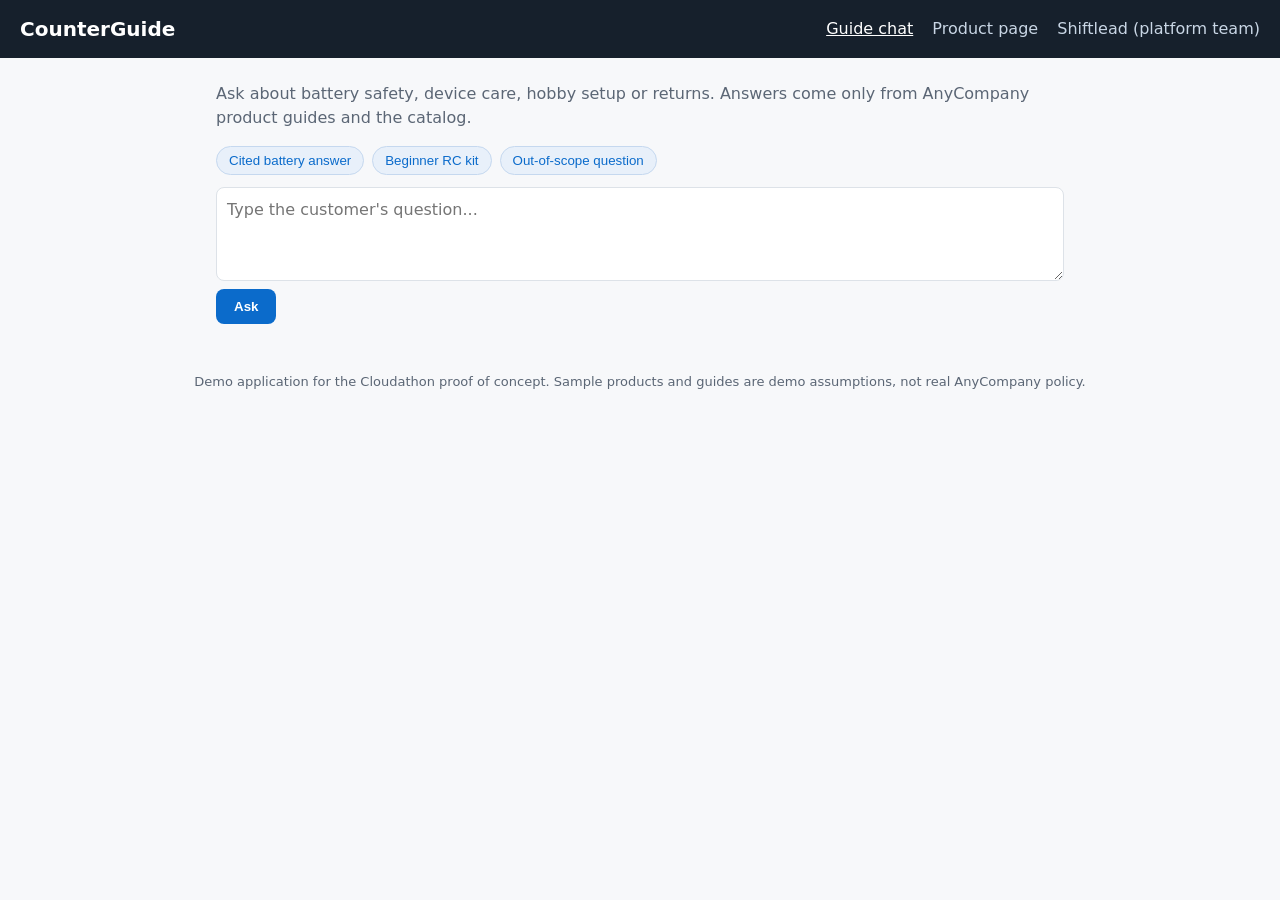
==== web/index.html @ 9fb8b52b "Add CounterGuide app tier, web pages, demo content and deploy guide - app/: Flask API for ECS Fargat" ====
<!doctype html>
<html lang="en">
<head>
<meta charset="utf-8">
<meta name="viewport" content="width=device-width, initial-scale=1">
<title>CounterGuide - Guide chat</title>
<link rel="stylesheet" href="style.css">
</head>
<body>
<header>
  <h1>CounterGuide</h1>
  <nav><a href="index.html" class="active">Guide chat</a> <a href="products.html">Product page</a> <a href="platform.html">Shiftlead (platform team)</a></nav>
</header>
<main>
  <p class="hint">Ask about battery safety, device care, hobby setup or returns. Answers come only from AnyCompany product guides and the catalog.</p>
  <div class="examples">
    <button data-q="Which battery pack is safe for the Trailblazer beginner RC truck, and what is the return window if the customer changes their mind?">Cited battery answer</button>
    <button data-q="Build a beginner RC kit for a 10-year-old. The customer wants to power the truck with loose AA batteries.">Beginner RC kit</button>
    <button data-q="What is the capital of France?">Out-of-scope question</button>
  </div>
  <form id="f">
    <textarea id="q" rows="3" maxlength="1000" placeholder="Type the customer's question..."></textarea>
    <button type="submit" id="send">Ask</button>
  </form>
  <section id="out" hidden>
    <h2>Answer</h2>
    <div id="answer"></div>
    <h3>Documents used</h3>
    <ul id="sources"></ul>
    <h3>Catalog items in this answer</h3>
    <table id="skus"><thead><tr><th>SKU</th><th>Name</th><th>Price</th><th>Stock</th></tr></thead><tbody></tbody></table>
  </section>
  <p id="err" class="err" hidden></p>
</main>
<footer>Demo application for the Cloudathon proof of concept. Sample products and guides are demo assumptions, not real AnyCompany policy.</footer>
<script>
const $ = (id) => document.getElementById(id);
document.querySelectorAll('.examples button').forEach(b => b.onclick = () => { $('q').value = b.dataset.q; ask(); });
$('f').onsubmit = (e) => { e.preventDefault(); ask(); };
function esc(s){ return String(s).replace(/[&<>"']/g, c => ({'&':'&amp;','<':'&lt;','>':'&gt;','"':'&quot;',"'":'&#39;'}[c])); }
async function ask(){
  const q = $('q').value.trim(); if (!q) return;
  $('send').disabled = true; $('send').textContent = 'Thinking...'; $('err').hidden = true;
  try {
    const r = await fetch('/api/chat', {method:'POST', headers:{'Content-Type':'application/json'}, body: JSON.stringify({question:q})});
    const d = await r.json();
    if (!r.ok) throw new Error(d.error || ('HTTP ' + r.status));
    $('answer').innerHTML = esc(d.answer).replace(/\n/g,'<br>');
    $('sources').innerHTML = d.sources.length ? d.sources.map(s => '<li>' + esc(s) + '</li>').join('') : '<li>None - nothing matched in the guides</li>';
    $('skus').querySelector('tbody').innerHTML = d.skus.length ? d.skus.map(p => `<tr><td>${esc(p.sku)}</td><td>${esc(p.name)}</td><td>$${esc(p.price)}</td><td>${esc(p.stock)}</td></tr>`).join('') : '<tr><td colspan="4">No catalog items</td></tr>';
    $('out').hidden = false;
  } catch (e) { $('err').textContent = 'Error: ' + e.message; $('err').hidden = false; }
  finally { $('send').disabled = false; $('send').textContent = 'Ask'; }
}
</script>
</body>
</html>
---- web/style.css ----
:root { --bg:#f7f8fa; --fg:#16202c; --muted:#5b6675; --accent:#0b6bcb; --card:#fff; --line:#dde2e8; --err:#b42318; }
* { box-sizing: border-box; }
body { margin:0; font: 16px/1.5 system-ui, -apple-system, "Segoe UI", sans-serif; background:var(--bg); color:var(--fg); }
header { background:#16202c; color:#fff; padding:14px 20px; display:flex; flex-wrap:wrap; gap:12px; align-items:center; justify-content:space-between; }
header h1 { margin:0; font-size:20px; }
nav a { color:#c9d6e5; text-decoration:none; margin-left:14px; }
nav a.active, nav a:hover { color:#fff; text-decoration:underline; }
main { max-width:880px; margin:24px auto; padding:0 16px; }
.hint { color:var(--muted); }
.examples { display:flex; flex-wrap:wrap; gap:8px; margin:12px 0; }
.examples button, .demo button { background:#e8f0fa; color:var(--accent); border:1px solid #c5d8ef; border-radius:16px; padding:6px 12px; cursor:pointer; }
form { display:flex; flex-direction:column; gap:8px; }
textarea { width:100%; padding:10px; border:1px solid var(--line); border-radius:8px; font:inherit; }
form button { align-self:flex-start; background:var(--accent); color:#fff; border:0; border-radius:8px; padding:10px 18px; font-weight:600; cursor:pointer; }
form button:disabled { opacity:.6; }
section { background:var(--card); border:1px solid var(--line); border-radius:10px; padding:16px 20px; margin-top:18px; }
section h2 { margin-top:0; }
table { width:100%; border-collapse:collapse; background:var(--card); margin-top:8px; }
th, td { text-align:left; padding:8px; border-bottom:1px solid var(--line); }
select { padding:8px; border-radius:8px; border:1px solid var(--line); }
.err { color:var(--err); font-weight:600; }
.note { color:var(--muted); font-style:italic; }
pre { background:#f1f3f6; padding:10px; border-radius:6px; overflow:auto; max-height:320px; font-size:13px; }
.demo { margin-top:28px; border:1px dashed #e0a800; border-radius:8px; padding:10px 14px; background:#fffbea; }
footer { color:var(--muted); font-size:13px; text-align:center; padding:24px 16px; }
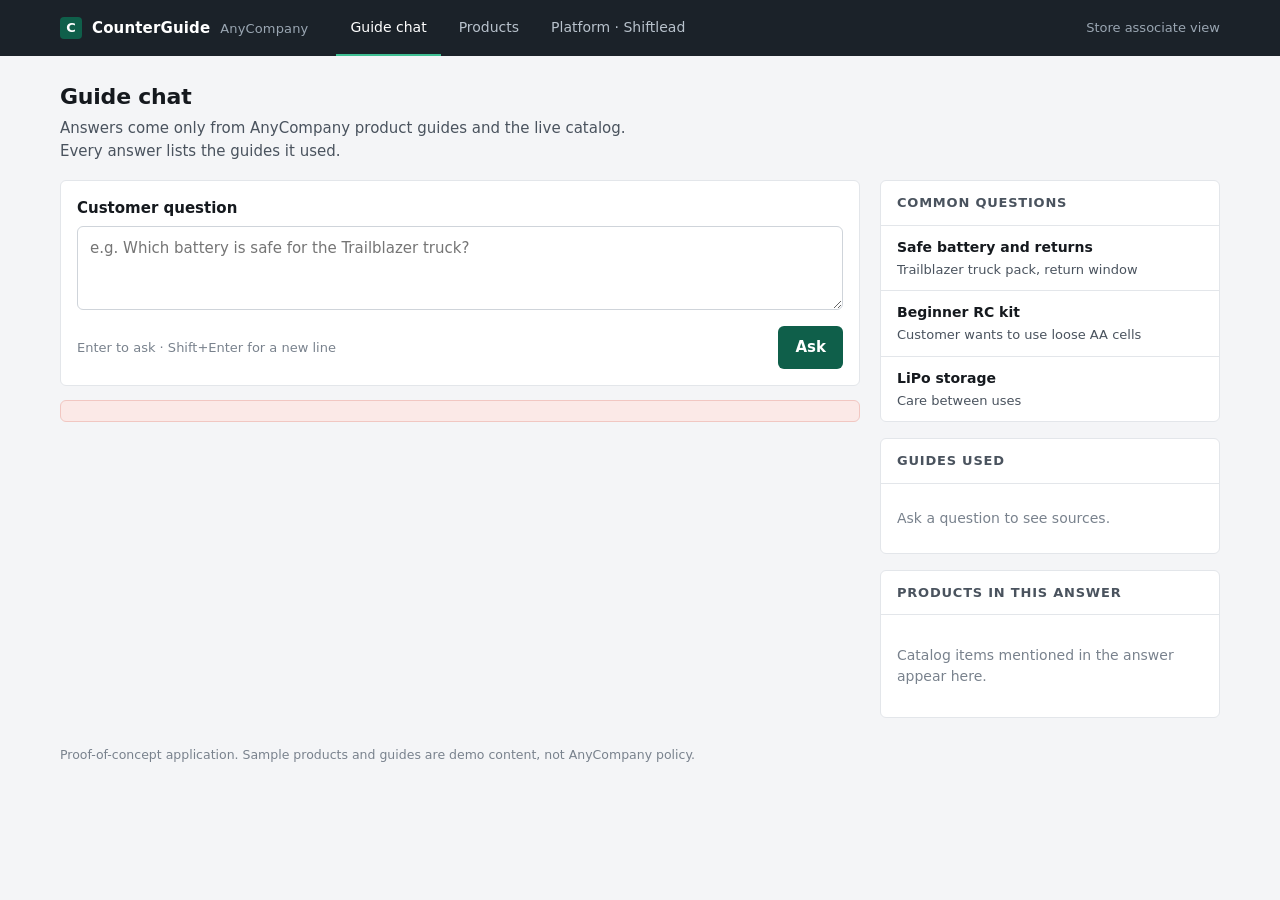
==== commit 74bc27fd: "Redesign associate and platform pages for a professional store-tool look Shared style tokens, two-co" ====
--- a/web/index.html
+++ b/web/index.html
@@ -3,54 +3,118 @@
 <head>
 <meta charset="utf-8">
 <meta name="viewport" content="width=device-width, initial-scale=1">
-<title>CounterGuide - Guide chat</title>
+<title>Guide chat · CounterGuide</title>
 <link rel="stylesheet" href="style.css">
 </head>
 <body>
-<header>
-  <h1>CounterGuide</h1>
-  <nav><a href="index.html" class="active">Guide chat</a> <a href="products.html">Product page</a> <a href="platform.html">Shiftlead (platform team)</a></nav>
-</header>
-<main>
-  <p class="hint">Ask about battery safety, device care, hobby setup or returns. Answers come only from AnyCompany product guides and the catalog.</p>
-  <div class="examples">
-    <button data-q="Which battery pack is safe for the Trailblazer beginner RC truck, and what is the return window if the customer changes their mind?">Cited battery answer</button>
-    <button data-q="Build a beginner RC kit for a 10-year-old. The customer wants to power the truck with loose AA batteries.">Beginner RC kit</button>
-    <button data-q="What is the capital of France?">Out-of-scope question</button>
+<header class="topbar"><div class="topbar-inner">
+  <div class="brand"><span class="brand-mark">C</span>CounterGuide <small>AnyCompany</small></div>
+  <nav class="tabs" aria-label="Sections">
+    <a href="index.html" aria-current="page">Guide chat</a>
+    <a href="products.html">Products</a>
+    <a href="platform.html">Platform · Shiftlead</a>
+  </nav>
+  <div class="context">Store associate view</div>
+</div></header>
+
+<main class="page">
+  <div class="page-head">
+    <div>
+      <h1>Guide chat</h1>
+      <p>Answers come only from AnyCompany product guides and the live catalog. Every answer lists the guides it used.</p>
+    </div>
   </div>
-  <form id="f">
-    <textarea id="q" rows="3" maxlength="1000" placeholder="Type the customer's question..."></textarea>
-    <button type="submit" id="send">Ask</button>
-  </form>
-  <section id="out" hidden>
-    <h2>Answer</h2>
-    <div id="answer"></div>
-    <h3>Documents used</h3>
-    <ul id="sources"></ul>
-    <h3>Catalog items in this answer</h3>
-    <table id="skus"><thead><tr><th>SKU</th><th>Name</th><th>Price</th><th>Stock</th></tr></thead><tbody></tbody></table>
-  </section>
-  <p id="err" class="err" hidden></p>
+
+  <div class="layout">
+    <div>
+      <section class="panel">
+        <form class="panel-body composer" id="form">
+          <label for="q">Customer question</label>
+          <textarea id="q" maxlength="1000" placeholder="e.g. Which battery is safe for the Trailblazer truck?"></textarea>
+          <div class="composer-row">
+            <span class="meta">Enter to ask · Shift+Enter for a new line</span>
+            <button class="btn btn-primary" type="submit" id="ask">Ask</button>
+          </div>
+        </form>
+      </section>
+
+      <section class="panel" id="result" hidden>
+        <div class="panel-head"><h2>Answer</h2><span class="readonly" id="retrieved"></span></div>
+        <div class="panel-body">
+          <p class="question-echo" id="echo"></p>
+          <div class="answer" id="answer"></div>
+          <div id="answer-notice"></div>
+        </div>
+      </section>
+      <div class="notice notice-bad" id="error" hidden></div>
+    </div>
+
+    <aside>
+      <section class="panel">
+        <div class="panel-head"><h2>Common questions</h2></div>
+        <ul class="quick">
+          <li><button type="button" data-q="Which battery pack is safe for the Trailblazer beginner RC truck, and what is the return window if the customer changes their mind?"><span class="q-title">Safe battery and returns</span><span class="q-text">Trailblazer truck pack, return window</span></button></li>
+          <li><button type="button" data-q="Build a beginner RC kit for a 10-year-old. The customer wants to power the truck with loose AA batteries."><span class="q-title">Beginner RC kit</span><span class="q-text">Customer wants to use loose AA cells</span></button></li>
+          <li><button type="button" data-q="How should a customer store a LiPo pack between uses?"><span class="q-title">LiPo storage</span><span class="q-text">Care between uses</span></button></li>
+        </ul>
+      </section>
+      <section class="panel">
+        <div class="panel-head"><h2>Guides used</h2></div>
+        <div class="panel-body"><ul class="sources" id="sources"><li class="empty">Ask a question to see sources.</li></ul></div>
+      </section>
+      <section class="panel">
+        <div class="panel-head"><h2>Products in this answer</h2></div>
+        <div class="panel-body" id="products"><p class="empty">Catalog items mentioned in the answer appear here.</p></div>
+      </section>
+    </aside>
+  </div>
+
+  <p class="footnote">Proof-of-concept application. Sample products and guides are demo content, not AnyCompany policy.</p>
 </main>
-<footer>Demo application for the Cloudathon proof of concept. Sample products and guides are demo assumptions, not real AnyCompany policy.</footer>
+
+<script src="common.js"></script>
 <script>
-const $ = (id) => document.getElementById(id);
-document.querySelectorAll('.examples button').forEach(b => b.onclick = () => { $('q').value = b.dataset.q; ask(); });
-$('f').onsubmit = (e) => { e.preventDefault(); ask(); };
-function esc(s){ return String(s).replace(/[&<>"']/g, c => ({'&':'&amp;','<':'&lt;','>':'&gt;','"':'&quot;',"'":'&#39;'}[c])); }
-async function ask(){
-  const q = $('q').value.trim(); if (!q) return;
-  $('send').disabled = true; $('send').textContent = 'Thinking...'; $('err').hidden = true;
+const form = $('#form'), q = $('#q'), ask = $('#ask');
+document.querySelectorAll('.quick button').forEach(b => b.addEventListener('click', () => { q.value = b.dataset.q; run(); }));
+form.addEventListener('submit', e => { e.preventDefault(); run(); });
+q.addEventListener('keydown', e => { if (e.key === 'Enter' && !e.shiftKey) { e.preventDefault(); run(); } });
+
+function formatAnswer(text, skus) {
+  let html = esc(text);
+  for (const p of skus) html = html.split(esc(p.sku)).join(`<span class="sku">${esc(p.sku)}</span>`);
+  return html.replace(/\[([\w.-]+\.md)\]/g, '<span class="cite">[$1]</span>');
+}
+
+async function run() {
+  const question = q.value.trim();
+  if (!question) { q.focus(); return; }
+  ask.disabled = true; ask.textContent = 'Searching guides…';
+  $('#error').hidden = true;
+  $('#result').hidden = false;
+  $('#echo').innerHTML = `Question: <strong>${esc(question)}</strong>`;
+  $('#answer').innerHTML = skeleton(4);
+  $('#answer-notice').innerHTML = '';
+  $('#retrieved').textContent = '';
   try {
-    const r = await fetch('/api/chat', {method:'POST', headers:{'Content-Type':'application/json'}, body: JSON.stringify({question:q})});
-    const d = await r.json();
-    if (!r.ok) throw new Error(d.error || ('HTTP ' + r.status));
-    $('answer').innerHTML = esc(d.answer).replace(/\n/g,'<br>');
-    $('sources').innerHTML = d.sources.length ? d.sources.map(s => '<li>' + esc(s) + '</li>').join('') : '<li>None - nothing matched in the guides</li>';
-    $('skus').querySelector('tbody').innerHTML = d.skus.length ? d.skus.map(p => `<tr><td>${esc(p.sku)}</td><td>${esc(p.name)}</td><td>$${esc(p.price)}</td><td>${esc(p.stock)}</td></tr>`).join('') : '<tr><td colspan="4">No catalog items</td></tr>';
-    $('out').hidden = false;
-  } catch (e) { $('err').textContent = 'Error: ' + e.message; $('err').hidden = false; }
-  finally { $('send').disabled = false; $('send').textContent = 'Ask'; }
+    const d = await api('/api/chat', { question });
+    $('#answer').innerHTML = formatAnswer(d.answer, d.skus || []);
+    $('#retrieved').textContent = d.retrieved ? `${d.retrieved} guide passages` : 'No match';
+    if (!d.sources || !d.sources.length) {
+      $('#answer-notice').innerHTML = '<div class="notice notice-warn">Nothing in the product guides covers this, so no answer was generated.</div>';
+    }
+    $('#sources').innerHTML = (d.sources || []).length
+      ? d.sources.map(s => `<li><span class="doc-icon" aria-hidden="true"></span>${esc(s)}</li>`).join('')
+      : '<li class="empty">No guides matched.</li>';
+    $('#products').innerHTML = (d.skus || []).length
+      ? d.skus.map(p => `<div class="product"><span class="name">${esc(p.name)}</span><span class="price">${money(p.price)}</span><span class="sku-line">${esc(p.sku)}</span>${stockBadge(p.stock)}</div>`).join('')
+      : '<p class="empty">No catalog items in this answer.</p>';
+  } catch (e) {
+    $('#result').hidden = true;
+    $('#error').textContent = e.message;
+    $('#error').hidden = false;
+  } finally {
+    ask.disabled = false; ask.textContent = 'Ask';
+  }
 }
 </script>
 </body>
--- a/web/style.css
+++ b/web/style.css
@@ -1,25 +1,146 @@
-:root { --bg:#f7f8fa; --fg:#16202c; --muted:#5b6675; --accent:#0b6bcb; --card:#fff; --line:#dde2e8; --err:#b42318; }
+/* CounterGuide — store associate tool. One accent, neutral surfaces, dense and legible. */
+:root {
+  --bg: #f4f5f7;
+  --surface: #ffffff;
+  --surface-2: #f9fafb;
+  --line: #e3e6ea;
+  --line-strong: #cfd4da;
+  --text: #15191e;
+  --text-2: #4a535e;
+  --text-3: #79828d;
+  --accent: #0f5f4a;        /* deep store green */
+  --accent-hover: #0b4a3a;
+  --accent-soft: #e7f2ee;
+  --ok: #1d7a45;  --ok-soft: #e6f4ec;
+  --warn: #8a5a00; --warn-soft: #fdf3dc;
+  --bad: #b3261e; --bad-soft: #fbe9e7;
+  --ink: #1b2229;           /* top bar */
+  --radius: 6px;
+  --mono: ui-monospace, "SF Mono", "Cascadia Mono", Consolas, monospace;
+  --sans: "Segoe UI", system-ui, -apple-system, Roboto, "Helvetica Neue", Arial, sans-serif;
+}
 * { box-sizing: border-box; }
-body { margin:0; font: 16px/1.5 system-ui, -apple-system, "Segoe UI", sans-serif; background:var(--bg); color:var(--fg); }
-header { background:#16202c; color:#fff; padding:14px 20px; display:flex; flex-wrap:wrap; gap:12px; align-items:center; justify-content:space-between; }
-header h1 { margin:0; font-size:20px; }
-nav a { color:#c9d6e5; text-decoration:none; margin-left:14px; }
-nav a.active, nav a:hover { color:#fff; text-decoration:underline; }
-main { max-width:880px; margin:24px auto; padding:0 16px; }
-.hint { color:var(--muted); }
-.examples { display:flex; flex-wrap:wrap; gap:8px; margin:12px 0; }
-.examples button, .demo button { background:#e8f0fa; color:var(--accent); border:1px solid #c5d8ef; border-radius:16px; padding:6px 12px; cursor:pointer; }
-form { display:flex; flex-direction:column; gap:8px; }
-textarea { width:100%; padding:10px; border:1px solid var(--line); border-radius:8px; font:inherit; }
-form button { align-self:flex-start; background:var(--accent); color:#fff; border:0; border-radius:8px; padding:10px 18px; font-weight:600; cursor:pointer; }
-form button:disabled { opacity:.6; }
-section { background:var(--card); border:1px solid var(--line); border-radius:10px; padding:16px 20px; margin-top:18px; }
-section h2 { margin-top:0; }
-table { width:100%; border-collapse:collapse; background:var(--card); margin-top:8px; }
-th, td { text-align:left; padding:8px; border-bottom:1px solid var(--line); }
-select { padding:8px; border-radius:8px; border:1px solid var(--line); }
-.err { color:var(--err); font-weight:600; }
-.note { color:var(--muted); font-style:italic; }
-pre { background:#f1f3f6; padding:10px; border-radius:6px; overflow:auto; max-height:320px; font-size:13px; }
-.demo { margin-top:28px; border:1px dashed #e0a800; border-radius:8px; padding:10px 14px; background:#fffbea; }
-footer { color:var(--muted); font-size:13px; text-align:center; padding:24px 16px; }
+html, body { margin: 0; }
+body { font: 15px/1.5 var(--sans); background: var(--bg); color: var(--text); -webkit-font-smoothing: antialiased; }
+a { color: inherit; }
+button, input, select, textarea { font: inherit; color: inherit; }
+
+/* Top bar */
+.topbar { background: var(--ink); color: #fff; }
+.topbar-inner { max-width: 1200px; margin: 0 auto; padding: 0 20px; height: 56px; display: flex; align-items: center; gap: 28px; }
+.brand { display: flex; align-items: baseline; gap: 10px; font-weight: 650; letter-spacing: .01em; white-space: nowrap; }
+.brand-mark { width: 22px; height: 22px; border-radius: 4px; background: var(--accent); display: inline-grid; place-items: center; font-size: 13px; font-weight: 700; align-self: center; }
+.brand small { color: #9aa6b2; font-weight: 500; font-size: 13px; }
+.tabs { display: flex; height: 100%; gap: 4px; overflow-x: auto; }
+.tabs a { display: flex; align-items: center; padding: 0 14px; text-decoration: none; color: #b8c2cc; font-size: 14px; border-bottom: 2px solid transparent; white-space: nowrap; }
+.tabs a:hover { color: #fff; }
+.tabs a[aria-current="page"] { color: #fff; border-bottom-color: #3fbf93; }
+.topbar .context { margin-left: auto; color: #9aa6b2; font-size: 13px; white-space: nowrap; }
+
+/* Page */
+.page { max-width: 1200px; margin: 0 auto; padding: 24px 20px 40px; }
+.page-head { display: flex; align-items: flex-end; justify-content: space-between; gap: 16px; margin-bottom: 18px; flex-wrap: wrap; }
+.page-head h1 { margin: 0; font-size: 22px; font-weight: 650; letter-spacing: -.01em; }
+.page-head p { margin: 4px 0 0; color: var(--text-2); max-width: 64ch; }
+.layout { display: grid; grid-template-columns: minmax(0, 1fr) 340px; gap: 20px; align-items: start; }
+@media (max-width: 900px) { .layout { grid-template-columns: 1fr; } .topbar .context { display: none; } }
+
+/* Panels */
+.panel { background: var(--surface); border: 1px solid var(--line); border-radius: var(--radius); }
+.panel + .panel { margin-top: 16px; }
+.panel-head { padding: 12px 16px; border-bottom: 1px solid var(--line); display: flex; align-items: center; justify-content: space-between; gap: 8px; }
+.panel-head h2 { margin: 0; font-size: 13px; font-weight: 650; text-transform: uppercase; letter-spacing: .06em; color: var(--text-2); }
+.panel-body { padding: 16px; }
+.empty { color: var(--text-3); font-size: 14px; }
+
+/* Composer */
+.composer label { display: block; font-weight: 600; margin-bottom: 6px; }
+.composer textarea { width: 100%; min-height: 84px; resize: vertical; padding: 10px 12px; border: 1px solid var(--line-strong); border-radius: var(--radius); background: var(--surface); }
+.composer textarea:focus, select:focus, input:focus { outline: 2px solid var(--accent); outline-offset: -1px; border-color: var(--accent); }
+.composer-row { display: flex; align-items: center; justify-content: space-between; gap: 12px; margin-top: 10px; }
+.composer-row .meta { color: var(--text-3); font-size: 13px; }
+.btn { border: 1px solid transparent; border-radius: var(--radius); padding: 9px 16px; font-weight: 600; cursor: pointer; }
+.btn-primary { background: var(--accent); color: #fff; }
+.btn-primary:hover { background: var(--accent-hover); }
+.btn-primary:disabled { opacity: .55; cursor: progress; }
+.btn-secondary { background: var(--surface); border-color: var(--line-strong); }
+.btn-secondary:hover { background: var(--surface-2); }
+
+/* Common questions list */
+.quick { list-style: none; margin: 0; padding: 0; }
+.quick li + li { border-top: 1px solid var(--line); }
+.quick button { width: 100%; text-align: left; background: none; border: 0; padding: 11px 16px; cursor: pointer; display: grid; gap: 2px; }
+.quick button:hover { background: var(--surface-2); }
+.quick .q-title { font-weight: 600; font-size: 14px; }
+.quick .q-text { color: var(--text-2); font-size: 13px; }
+
+/* Answer */
+.question-echo { color: var(--text-2); font-size: 14px; margin: 0 0 10px; }
+.question-echo strong { color: var(--text); font-weight: 600; }
+.answer { font-size: 16px; line-height: 1.6; white-space: pre-wrap; }
+.answer .sku { font-family: var(--mono); font-size: 13.5px; background: var(--accent-soft); color: var(--accent); padding: 1px 5px; border-radius: 3px; }
+.answer .cite { color: var(--text-3); font-size: 13px; }
+.notice { display: flex; gap: 10px; padding: 10px 12px; border-radius: var(--radius); font-size: 14px; margin-top: 14px; }
+.notice-info { background: var(--surface-2); border: 1px solid var(--line); color: var(--text-2); }
+.notice-bad { background: var(--bad-soft); color: var(--bad); border: 1px solid #f1c7c2; }
+.notice-warn { background: var(--warn-soft); color: var(--warn); border: 1px solid #f0dca8; }
+
+/* Sources */
+.sources { list-style: none; margin: 0; padding: 0; }
+.sources li { display: flex; align-items: center; gap: 10px; padding: 8px 0; font-size: 14px; }
+.sources li + li { border-top: 1px solid var(--line); }
+.doc-icon { width: 22px; height: 26px; border: 1px solid var(--line-strong); border-radius: 3px; background: var(--surface-2); position: relative; flex: none; }
+.doc-icon::after { content: ""; position: absolute; left: 4px; right: 4px; top: 7px; height: 9px; border-top: 1.5px solid var(--text-3); border-bottom: 1.5px solid var(--text-3); }
+
+/* Product rows */
+.product { display: grid; grid-template-columns: 1fr auto; gap: 2px 12px; padding: 10px 0; }
+.product + .product { border-top: 1px solid var(--line); }
+.product .name { font-weight: 600; font-size: 14px; }
+.product .price { font-weight: 650; font-variant-numeric: tabular-nums; text-align: right; }
+.product .sku-line { font-family: var(--mono); font-size: 12.5px; color: var(--text-3); }
+.stock { font-size: 12px; font-weight: 600; padding: 1px 7px; border-radius: 10px; justify-self: end; }
+.stock-ok { background: var(--ok-soft); color: var(--ok); }
+.stock-low { background: var(--warn-soft); color: var(--warn); }
+.stock-out { background: var(--bad-soft); color: var(--bad); }
+
+/* Table (product page) */
+.toolbar { display: flex; gap: 10px; flex-wrap: wrap; align-items: center; padding: 12px 16px; border-bottom: 1px solid var(--line); }
+.toolbar input { flex: 1 1 220px; padding: 8px 10px; border: 1px solid var(--line-strong); border-radius: var(--radius); }
+.segmented { display: inline-flex; border: 1px solid var(--line-strong); border-radius: var(--radius); overflow: hidden; }
+.segmented button { background: var(--surface); border: 0; padding: 7px 12px; font-size: 13.5px; cursor: pointer; border-left: 1px solid var(--line); }
+.segmented button:first-child { border-left: 0; }
+.segmented button[aria-pressed="true"] { background: var(--accent); color: #fff; }
+table { width: 100%; border-collapse: collapse; }
+th { text-align: left; font-size: 12px; text-transform: uppercase; letter-spacing: .05em; color: var(--text-3); font-weight: 650; padding: 10px 16px; border-bottom: 1px solid var(--line); background: var(--surface-2); }
+td { padding: 11px 16px; border-bottom: 1px solid var(--line); font-size: 14px; vertical-align: top; }
+tr:last-child td { border-bottom: 0; }
+td.num, th.num { text-align: right; font-variant-numeric: tabular-nums; }
+td .desc { color: var(--text-2); font-size: 13px; margin-top: 2px; }
+td.mono { font-family: var(--mono); font-size: 13px; color: var(--text-2); white-space: nowrap; }
+.table-wrap { overflow-x: auto; }
+
+/* Shiftlead checks */
+.checks { list-style: none; margin: 0; padding: 0; }
+.checks li { display: grid; grid-template-columns: 10px 1fr auto; align-items: center; gap: 10px; padding: 9px 0; font-size: 14px; }
+.checks li + li { border-top: 1px solid var(--line); }
+.dot { width: 8px; height: 8px; border-radius: 50%; background: var(--ok); }
+.dot.bad { background: var(--bad); }
+.checks .tag { font-size: 12px; color: var(--text-3); }
+.readonly { font-size: 12px; font-weight: 600; color: var(--text-2); border: 1px solid var(--line-strong); padding: 2px 8px; border-radius: 10px; }
+details.raw { margin-top: 12px; }
+details.raw summary { cursor: pointer; color: var(--text-2); font-size: 13px; }
+pre { background: var(--surface-2); border: 1px solid var(--line); padding: 10px; border-radius: var(--radius); overflow: auto; max-height: 280px; font: 12.5px/1.45 var(--mono); }
+
+/* Simulation box */
+.sim { border: 1px dashed #d9b64e; background: #fffaeb; border-radius: var(--radius); padding: 14px 16px; margin-top: 16px; }
+.sim h2 { margin: 0 0 4px; font-size: 13px; text-transform: uppercase; letter-spacing: .06em; color: var(--warn); }
+.sim p { margin: 0 0 10px; font-size: 13.5px; color: var(--text-2); }
+.sim .actions { display: flex; gap: 8px; flex-wrap: wrap; align-items: center; }
+.sim .result { font-size: 13px; color: var(--text-2); }
+
+/* Loading */
+.skeleton { height: 12px; border-radius: 3px; background: linear-gradient(90deg, #eceef1 0, #f6f7f9 50%, #eceef1 100%); background-size: 200% 100%; animation: shimmer 1.2s infinite linear; margin: 8px 0; }
+@keyframes shimmer { to { background-position: -200% 0; } }
+@media (prefers-reduced-motion: reduce) { .skeleton { animation: none; } }
+
+.footnote { color: var(--text-3); font-size: 12.5px; margin-top: 28px; }
